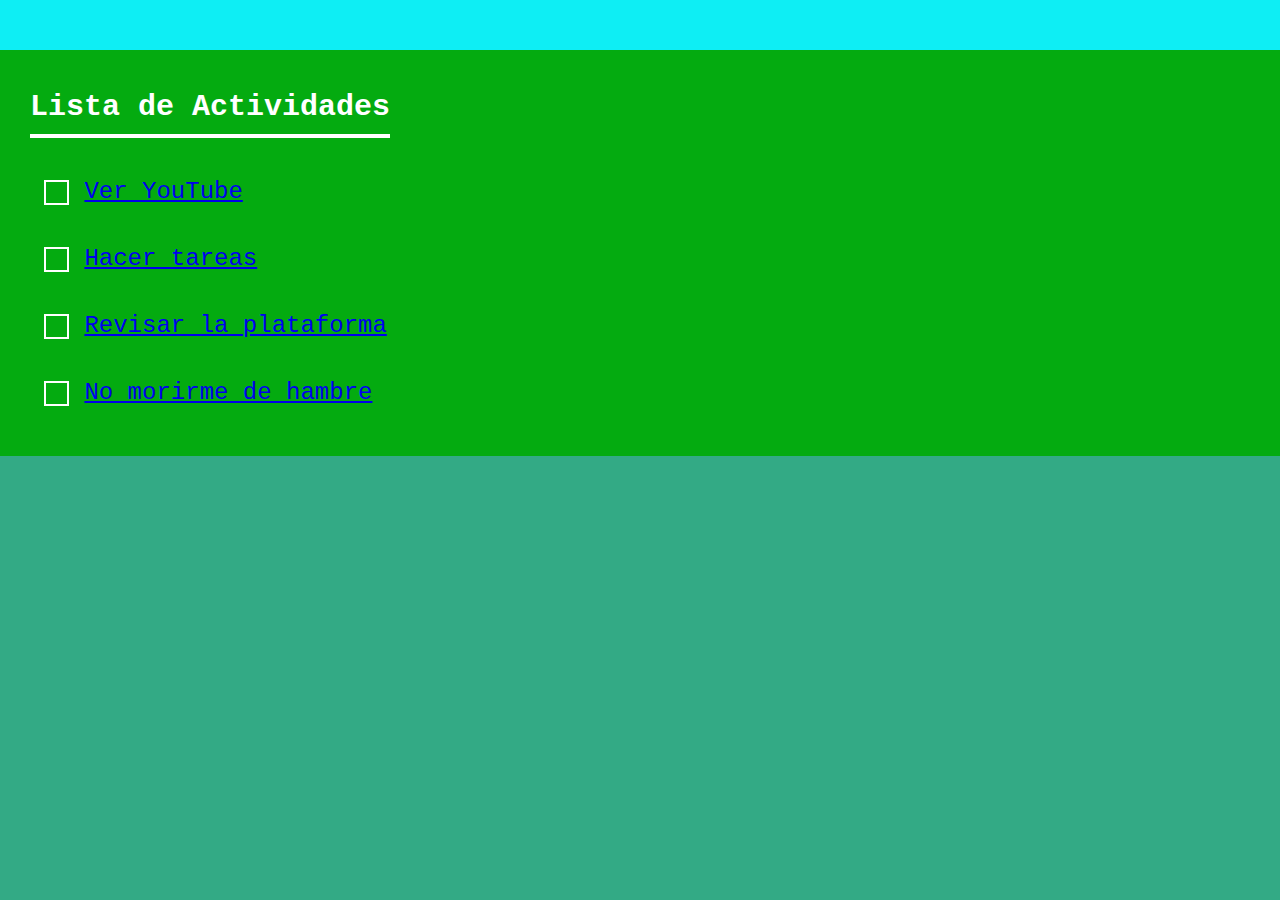
==== index.html @ 9c514634 "Insercion de Pagina html a mejorarse" ====
<!DOCTYPE html>
<html lang="en">
<head>
    <meta charset="UTF-8">
    <meta name="viewport" content="width=device-width, initial-scale=1.0">
    <link rel="stylesheet" href="style.css">
    <title>Lista de chequeo</title>
</head>
<body>
    <div class="Lista">
        <h2>Lista de Actividades</h2>
        <label>
            <input type="checkbox" name="">
            <i></i>
            <span><a href="https://www.youtube.com" target="_blank">Ver YouTube</a></span>
        </label>
        <label>
            <input type="checkbox" name="">
            <i></i>
            <span><a href="#" target="_blank">Hacer tareas</a></span>
        </label>
        <label>
            <input type="checkbox" name="">
            <i></i>
            <span><a href="#" target="_blank">Revisar la plataforma</a></span>
        </label>
        <label>
            <input type="checkbox" name="">
            <i></i>
            <span><a href="#" target="_blank">No morirme de hambre</a></span>
        </label>
    </div>
    
</body>
</html>
---- style.css ----
* {
    margin: 0;
    padding: 0;
    font-family: 'Courier New', Courier, monospace;
    box-sizing: border-box;
}

body {
    display: left;
    justify-content: center;
    align-items: center;
    min-height: 100vh;
    background: #33aa85;
}

.Lista {
    padding: 30px 75px 10px 30px;
    position: relative;
    background: #04ab10;
    border-top: 50px solid #0eeef4;
}

.Lista h2 {
    color: #fff;
    font-size: 30px;
    padding: 10px 0;
    display: inline-block;
    border-bottom: 4px solid #fff;
}

.Lista label {
    position: relative;
    display: block;
    margin: 40px 0;
    color: #fff;
    font-size: 24px;
    cursor: pointer;
}
.Lista input[type="checkbox"] {
    appearance: none;
}

.Lista i {
    position: absolute;
    top: 2px;
    display: inline-block;
    width: 25px;
    height: 25px;
    border: 2px solid #fff;
}

.Lista input[type="checkbox"]:checked ~ i {
    top: 1px;
    border-top: none;
    border-right: none;
    height: 15px;
    width: 25px;
    transform: rotate(-45deg);
}

.Lista span {
    position: relative;
    left: 40px;
    transition: 0.9s;
}

.Lista span::before {
    content: '';
    position: absolute;
    top: 50%;
    left: 0;
    width: 100%;
    height: 2px;
    background: #fff;
    transform: translateY(-50%) scaleX(0);
    transform-origin: right;
    transition: 0.5s;
}

.Lista input[type="checkbox"]:checked ~ span::before {
    transform: translateY(-50%) scaleX(1);
    transform-origin: left;
    transition: 0.5s;
}

.Lista input[type="checkbox"]:checked ~ span {
    color: #0477ba;
}
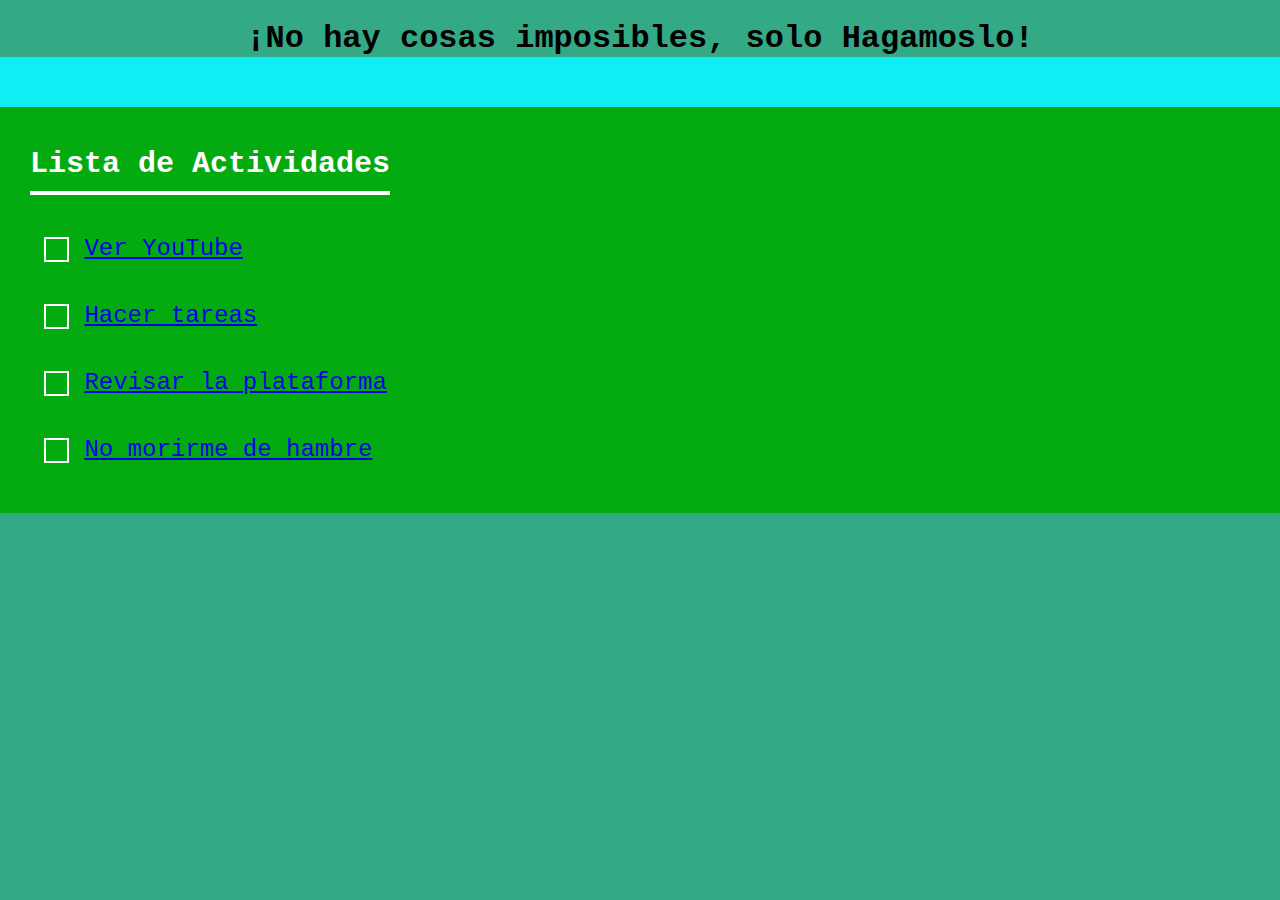
==== commit d6c21338: "Inserción de frase en el encabezado" ====
--- a/index.html
+++ b/index.html
@@ -5,8 +5,12 @@
     <meta name="viewport" content="width=device-width, initial-scale=1.0">
     <link rel="stylesheet" href="style.css">
     <title>Lista de chequeo</title>
+
 </head>
 <body>
+    <header>
+        <h1> ¡No hay cosas imposibles, solo Hagamoslo!</h1>
+    </header>
     <div class="Lista">
         <h2>Lista de Actividades</h2>
         <label>
@@ -30,6 +34,7 @@
             <span><a href="#" target="_blank">No morirme de hambre</a></span>
         </label>
     </div>
-    
+
+ </header>   
 </body>
 </html>--- a/style.css
+++ b/style.css
@@ -1,4 +1,7 @@
-* {
+
+
+ *
+{
     margin: 0;
     padding: 0;
     font-family: 'Courier New', Courier, monospace;
@@ -12,6 +15,10 @@
     min-height: 100vh;
     background: #33aa85;
 }
+header { 
+    text-align: center; /* Centramos el contenido del header */ 
+    padding-top: 20px; /* Añadimos un poco de espacio en la parte superior */
+ }
 
 .Lista {
     padding: 30px 75px 10px 30px;
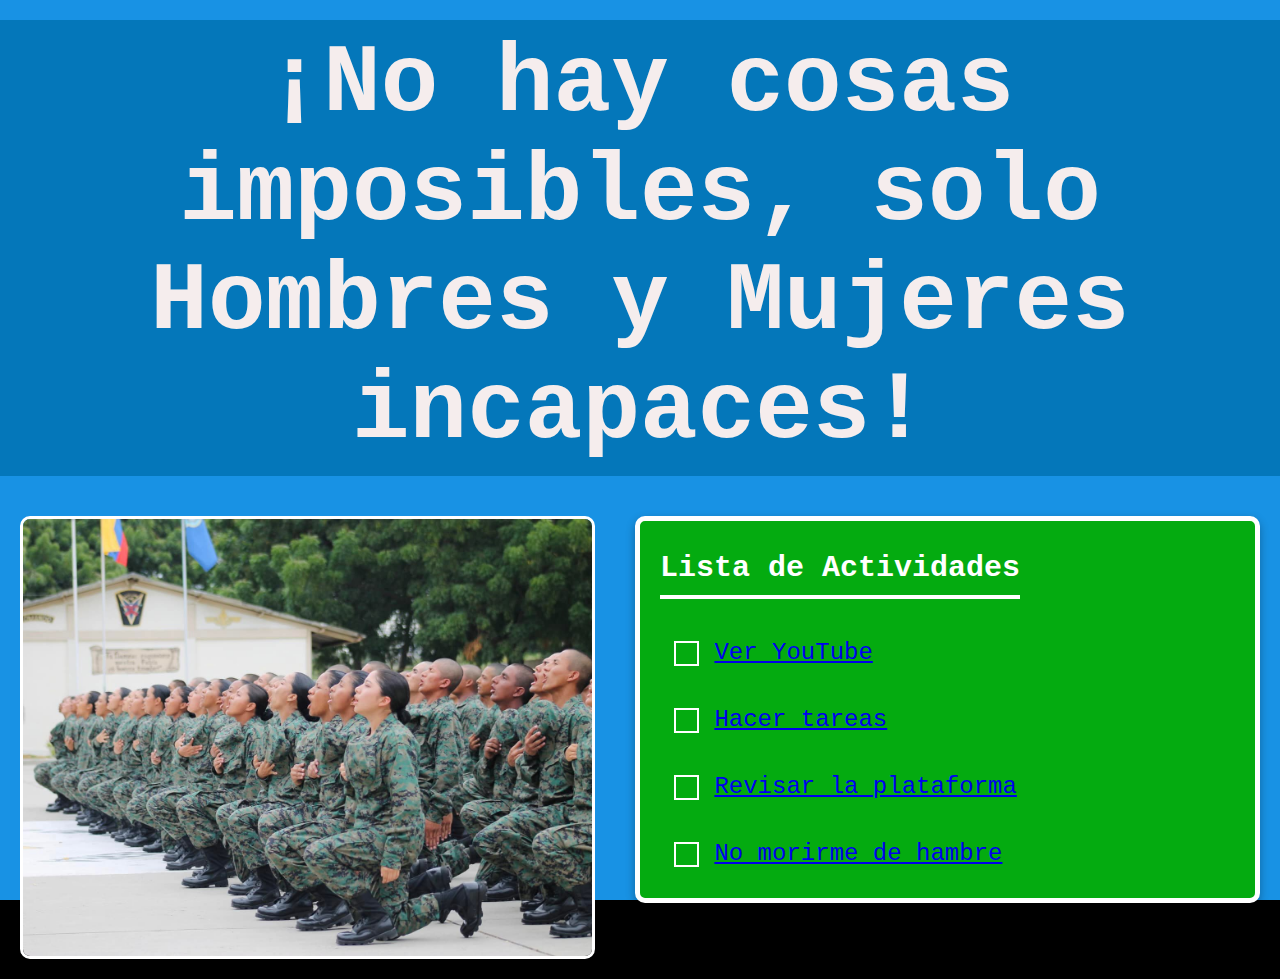
==== commit 5c184ad6: "Cambio Titulo-Imagen-lista de chequeo" ====
--- a/index.html
+++ b/index.html
@@ -5,36 +5,40 @@
     <meta name="viewport" content="width=device-width, initial-scale=1.0">
     <link rel="stylesheet" href="style.css">
     <title>Lista de chequeo</title>
-
 </head>
 <body>
-    <header>
-        <h1> ¡No hay cosas imposibles, solo Hagamoslo!</h1>
-    </header>
-    <div class="Lista">
-        <h2>Lista de Actividades</h2>
-        <label>
-            <input type="checkbox" name="">
-            <i></i>
-            <span><a href="https://www.youtube.com" target="_blank">Ver YouTube</a></span>
-        </label>
-        <label>
-            <input type="checkbox" name="">
-            <i></i>
-            <span><a href="#" target="_blank">Hacer tareas</a></span>
-        </label>
-        <label>
-            <input type="checkbox" name="">
-            <i></i>
-            <span><a href="#" target="_blank">Revisar la plataforma</a></span>
-        </label>
-        <label>
-            <input type="checkbox" name="">
-            <i></i>
-            <span><a href="#" target="_blank">No morirme de hambre</a></span>
-        </label>
+    <div class="Contenedor"> 
+        <div class="cajatexto">   
+            <h1> ¡No hay cosas imposibles, solo Hombres y Mujeres incapaces!</h1>
+        </div>
+        <div class="cajaContenido">
+            <div class="cajaImagen">
+                <img src="FormacionCCA.png" alt="Coraje">
+            </div>
+            <div class="Lista">
+                <h2>Lista de Actividades</h2>
+                <label>
+                    <input type="checkbox" name="">
+                    <i></i>
+                    <span><a href="https://www.youtube.com" target="_blank">Ver YouTube</a></span>
+                </label>
+                <label>
+                    <input type="checkbox" name="">
+                    <i></i>
+                    <span><a href="#" target="_blank">Hacer tareas</a></span>
+                </label>
+                <label>
+                    <input type="checkbox" name="">
+                    <i></i>
+                    <span><a href="#" target="_blank">Revisar la plataforma</a></span>
+                </label>
+                <label>
+                    <input type="checkbox" name="">
+                    <i></i>
+                    <span><a href="#" target="_blank">No morirme de hambre</a></span>
+                </label>
+            </div>
+        </div>
     </div>
-
- </header>   
 </body>
-</html>+</html>
--- a/style.css
+++ b/style.css
@@ -1,7 +1,4 @@
-
-
- *
-{
+* {
     margin: 0;
     padding: 0;
     font-family: 'Courier New', Courier, monospace;
@@ -9,23 +6,68 @@
 }
 
 body {
-    display: left;
+    height: 100vh;
+    display: flex;
+    flex-direction: column;
+    background: black;
+    color: white;
+}
+
+.Contenedor {
+    display: flex;
+    flex-direction: column;
+    width: 100%;
+    height: 100%;
+    background-color: #1892e4;
+}
+
+.cajatexto {
+    text-align: center;
+    color: #f5eded;
+    font-size: 3em;
+    margin: 20px 0;
+    padding: 10px;
+    width: 100%;
+    background: #0477ba;
+}
+
+.cajaContenido {
+    display: flex;
+    flex: 1;
+    justify-content: space-between;
+    align-items: flex-start;
+    width: 100%;
+    height: 100%;
+}
+
+.cajaImagen {
+    flex: 1;
+    display: flex;
     justify-content: center;
     align-items: center;
-    min-height: 100vh;
-    background: #33aa85;
+    height: 100%;
+    padding: 20px;
 }
-header { 
-    text-align: center; /* Centramos el contenido del header */ 
-    padding-top: 20px; /* Añadimos un poco de espacio en la parte superior */
- }
+
+img {
+    width: 100%;
+    height: auto;
+    border: 3px solid white;
+    border-radius: 10px;
+}
 
 .Lista {
-    padding: 30px 75px 10px 30px;
-    position: relative;
+    flex: 1;
+    padding: 20px;
+    margin: 20px; /* Agrega un margen alrededor de la lista */
     background: #04ab10;
-    border-top: 50px solid #0eeef4;
+    border-top: 10px solid #dbf7f8;
+    border: 5px solid #ffffff; /* Añade un borde visible */
+    border-radius: 10px; /* Bordes redondeados */
+    height: 80%;
+    box-shadow: 0 4px 10px rgba(0, 0, 0, 0.3); /* Efecto de sombra */
 }
+
 
 .Lista h2 {
     color: #fff;
@@ -36,13 +78,16 @@
 }
 
 .Lista label {
-    position: relative;
     display: block;
     margin: 40px 0;
-    color: #fff;
+    color: #080808;
     font-size: 24px;
+    border: 3px;
+
     cursor: pointer;
+    position: relative;
 }
+
 .Lista input[type="checkbox"] {
     appearance: none;
 }
@@ -92,4 +137,5 @@
 
 .Lista input[type="checkbox"]:checked ~ span {
     color: #0477ba;
-}+}
+
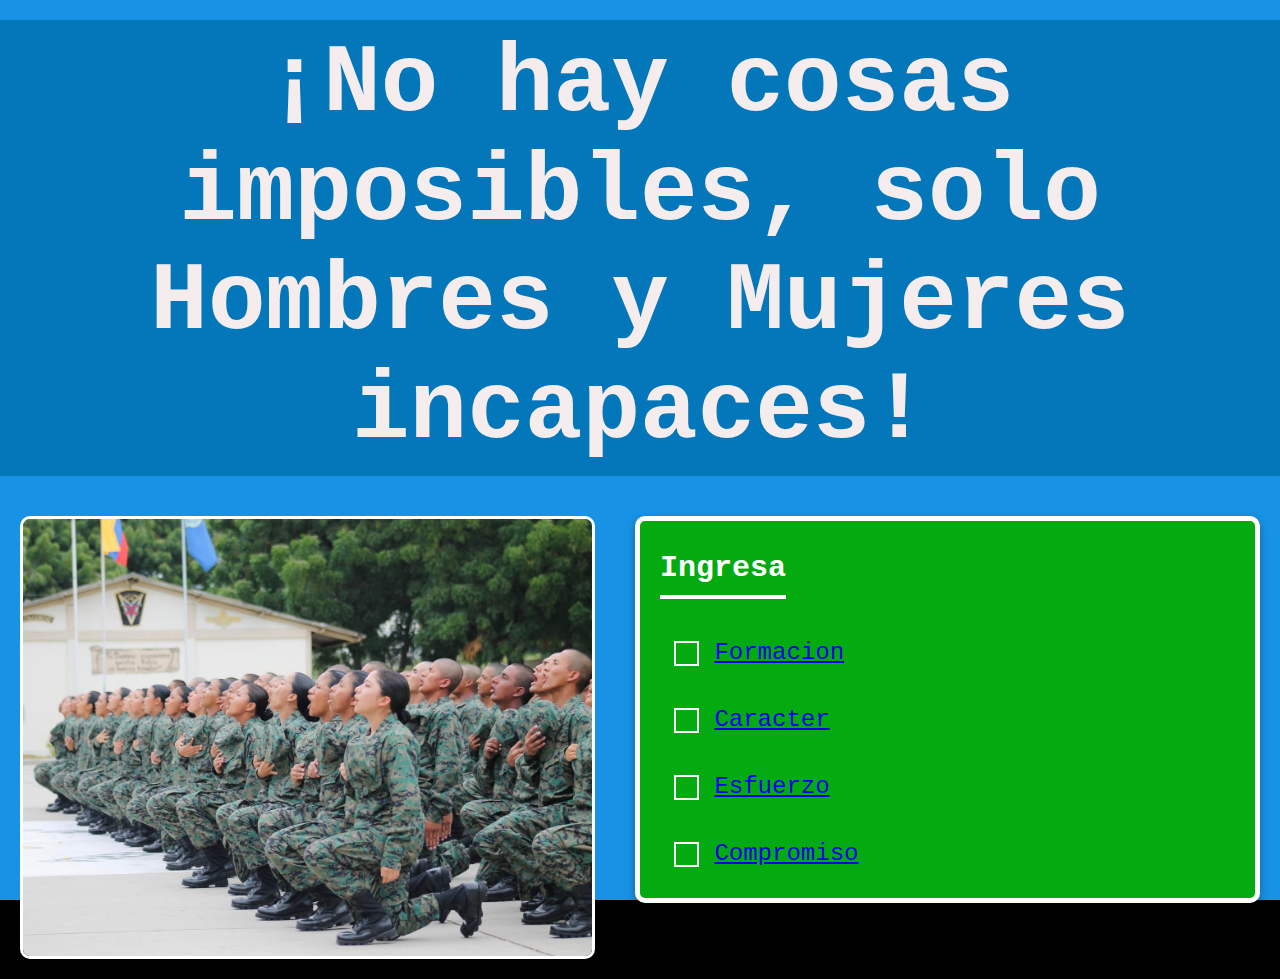
==== commit b46af78c: "Inserccion de script para imagen con el mouse" ====
--- a/index.html
+++ b/index.html
@@ -13,32 +13,45 @@
         </div>
         <div class="cajaContenido">
             <div class="cajaImagen">
-                <img src="FormacionCCA.png" alt="Coraje">
+                <img id="imagenPrincipal" src="FormacionCCA.png" alt="Coraje">
             </div>
             <div class="Lista">
-                <h2>Lista de Actividades</h2>
+                <h2 id="tituloLista">Ingresa</h2>
                 <label>
                     <input type="checkbox" name="">
                     <i></i>
-                    <span><a href="https://www.youtube.com" target="_blank">Ver YouTube</a></span>
+                    <span><a href="https://www.youtube.com" target="_blank">Formacion</a></span>
                 </label>
                 <label>
                     <input type="checkbox" name="">
                     <i></i>
-                    <span><a href="#" target="_blank">Hacer tareas</a></span>
+                    <span><a href="#" target="_blank">Caracter</a></span>
                 </label>
                 <label>
                     <input type="checkbox" name="">
                     <i></i>
-                    <span><a href="#" target="_blank">Revisar la plataforma</a></span>
+                    <span><a href="#" target="_blank">Esfuerzo</a></span>
                 </label>
                 <label>
                     <input type="checkbox" name="">
                     <i></i>
-                    <span><a href="#" target="_blank">No morirme de hambre</a></span>
+                    <span><a href="#" target="_blank">Compromiso</a></span>
                 </label>
             </div>
         </div>
     </div>
+
+    <script>
+        const tituloLista = document.getElementById("tituloLista");
+        const imagenPrincipal = document.getElementById("imagenPrincipal");
+
+        tituloLista.addEventListener("mouseover", () => {
+            imagenPrincipal.src = "ingreso.jpg"; 
+        });
+
+        tituloLista.addEventListener("mouseout", () => {
+            imagenPrincipal.src = "FormacionCCA.png"; 
+        });
+    </script>
 </body>
 </html>
--- a/style.css
+++ b/style.css
@@ -54,6 +54,11 @@
     height: auto;
     border: 3px solid white;
     border-radius: 10px;
+    transition: transform 0.5s ease, opacity 0.5s ease;
+}
+img:hover {
+    transform: scale(1.05);
+    opacity: 0.9;
 }
 
 .Lista {
@@ -139,3 +144,4 @@
     color: #0477ba;
 }
 
+
